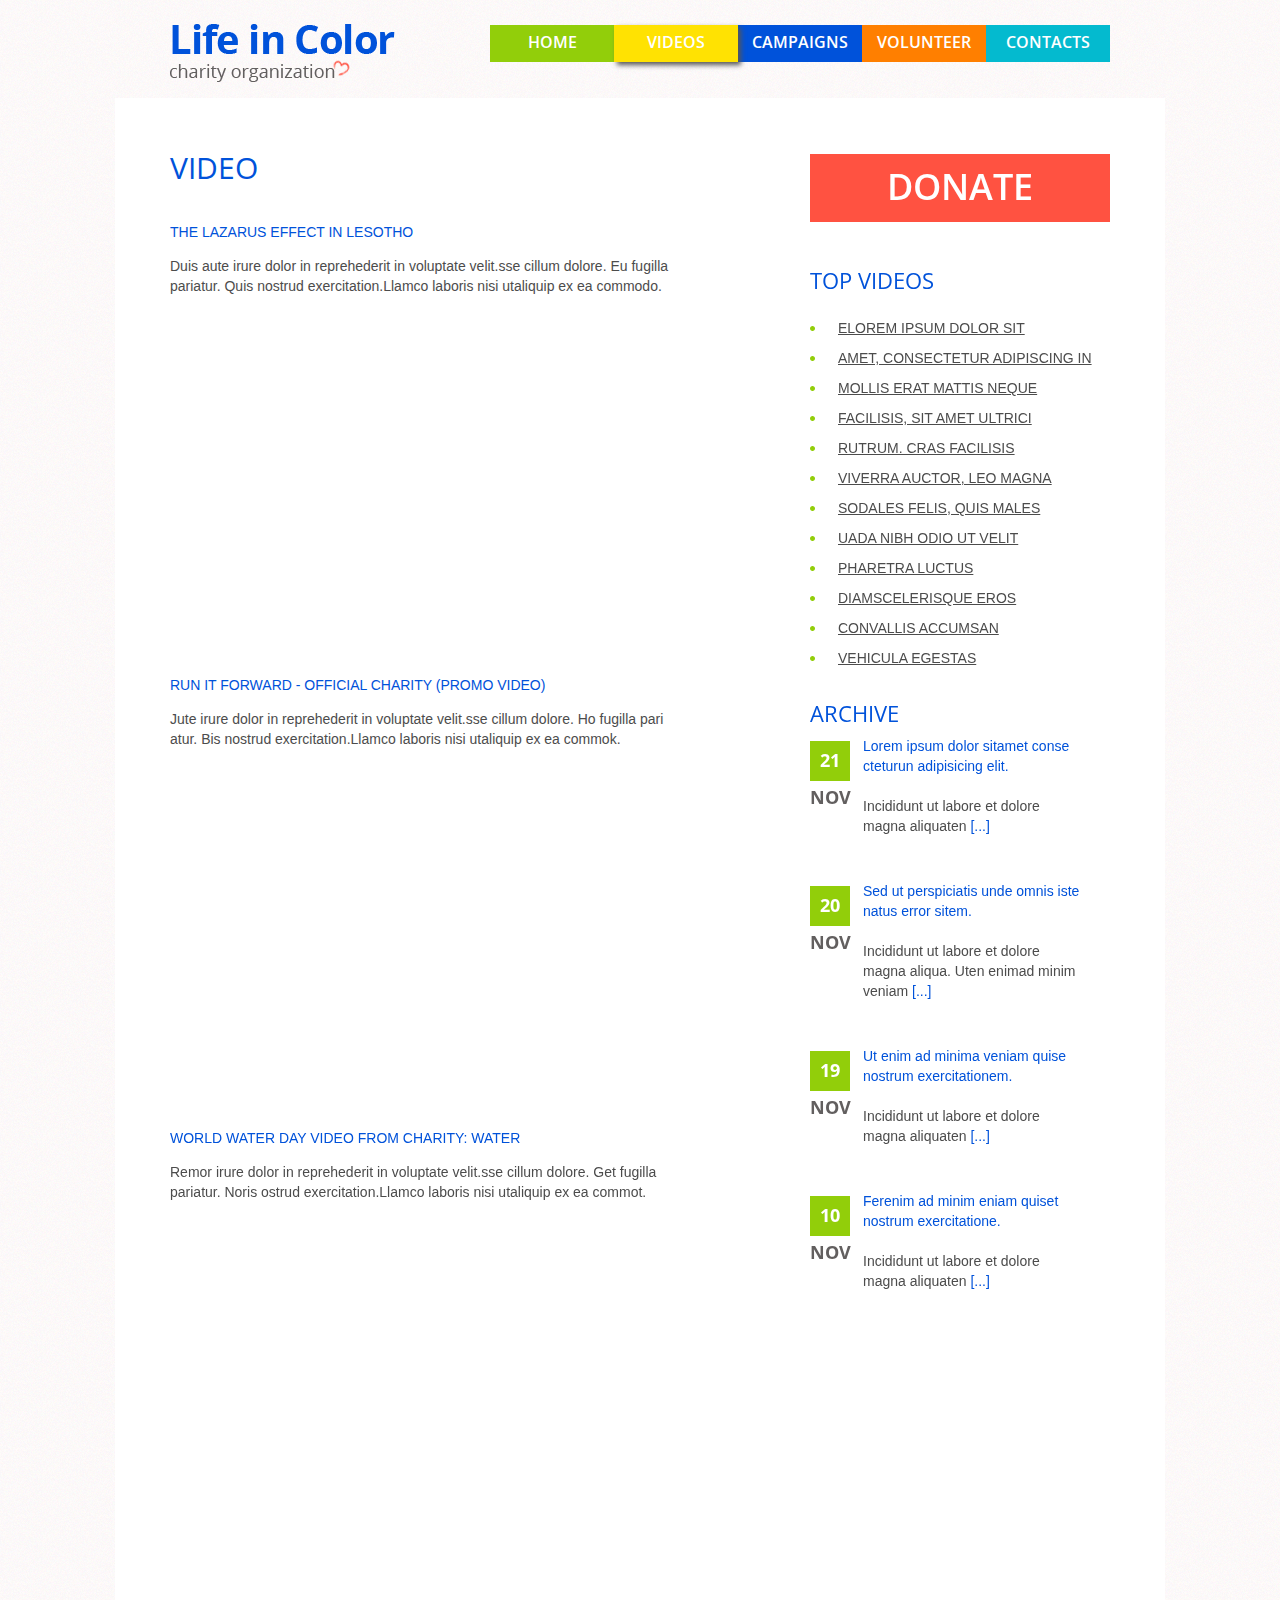
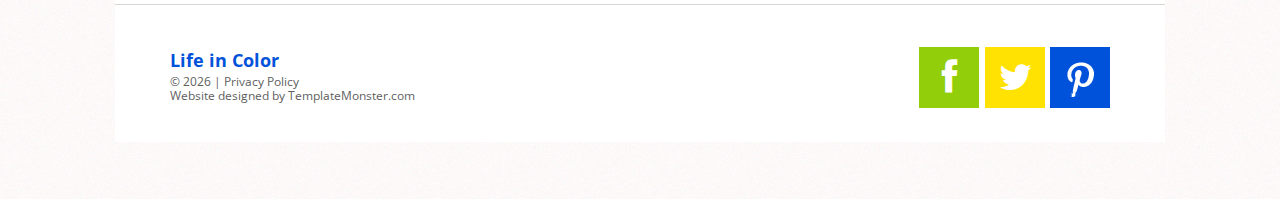
==== index-1.html @ 7e304234 "first commit" ====
<!DOCTYPE html>
<html lang="en">
	<head>
		<title>Videos</title>
		<meta charset="utf-8">
		<meta name = "format-detection" content = "telephone=no" />
		<link rel="icon" href="images/favicon.ico">
		<link rel="shortcut icon" href="images/favicon.ico" />
		<link rel="stylesheet" href="css/style.css">
		<script src="js/jquery.js"></script>
		<script src="js/jquery-migrate-1.1.1.js"></script>
		<script src="js/script.js"></script> 
		<script src="js/jquery.ui.totop.js"></script>
		<script src="js/superfish.js"></script>
		<script src="js/jquery.equalheights.js"></script>
		<script src="js/jquery.mobilemenu.js"></script>
		<script src="js/jquery.easing.1.3.js"></script>
		<script>
			$(document).ready(function(){
				$().UItoTop({ easingType: 'easeOutQuart' });
			}) 
		</script>
		<!--[if lt IE 8]>
			<div style=' clear: both; text-align:center; position: relative;'>
				<a href="http://windows.microsoft.com/en-US/internet-explorer/products/ie/home?ocid=ie6_countdown_bannercode">
					<img src="http://storage.ie6countdown.com/assets/100/images/banners/warning_bar_0000_us.jpg" border="0" height="42" width="820" alt="You are using an outdated browser. For a faster, safer browsing experience, upgrade for free today." />
				</a>
			</div>
		<![endif]-->
		<!--[if lt IE 9]>
			<script src="js/html5shiv.js"></script>
			<link rel="stylesheet" media="screen" href="css/ie.css">
		<![endif]-->
	</head>
	<body class="" id="top">
<!--==============================header=================================-->
		<header>
			<div class="clear"></div>
			<div class="container_12">
				<div class="grid_12">
					<h1>
						<a href="index.html">
							<img src="images/logo.png" alt="Your Happy Family">
						</a>
					</h1>
					<div class="menu_block">
						<nav class="horizontal-nav full-width horizontalNav-notprocessed">
							<ul class="sf-menu">
								<li>
									<a href="index.html">Home</a>
									<ul>
										<li><a href="#">history</a></li>
										<li><a href="#">offers</a></li>
										<li>
											<a href="#">news</a>
											<ul>
												<li><a href="#">fresh </a></li>
												<li><a href="#">archive</a></li>
											</ul>
										</li>
									</ul> 
								</li>
								<li class="current"><a href="index-1.html">Videos </a></li>
								<li><a href="index-2.html">Campaigns</a></li>
								<li><a href="index-3.html">Volunteer </a></li>
								<li><a href="index-4.html">Contacts</a></li>
							</ul>
						</nav>
						<div class="clear"></div>
					</div>
					<div class="clear"></div>
				</div>
			</div>
		</header>
		<div class="main">
<!--==============================Content=================================-->
			<div class="content"><div class="ic">More Website Templates @ TemplateMonster.com - December 16, 2013!</div>
				<div class="container_12">
					<div class="grid_7">
						<div class="pad1">
							<h3>Video</h3>
							<div class="video_block">
								<div class="text2"><a rel="nofollow" href="http://www.youtube.com/watch?v=W4GMYQx58OE">the Lazarus Effect in Lesotho</a></div>
								Duis aute irure dolor in reprehederit in voluptate velit.sse cillum dolore. Eu fugilla pariatur. Quis nostrud exercitation.Llamco laboris nisi utaliquip ex ea commodo.
								<figure class="video"><iframe  src="//www.youtube.com/embed/W4GMYQx58OE"></iframe></figure>
							</div>
							<div class="video_block">
								<div class="text2"><a rel="nofollow" href="http://www.youtube.com/watch?v=51eZ2IIPNas">Run It Forward - Official Charity (Promo Video)</a></div>
								Jute irure dolor in reprehederit in voluptate velit.sse cillum dolore. Ho fugilla pari atur. Bis nostrud exercitation.Llamco laboris nisi utaliquip ex ea commok.
								<figure class="video"><iframe  src="//www.youtube.com/embed/51eZ2IIPNas"></iframe></figure>
							</div>
							<div class="video_block">
								<div class="text2"><a rel="nofollow" href="http://www.youtube.com/watch?v=DEnlrE4iMBU">World Water Day Video from charity: water</a></div>
								Remor irure dolor in reprehederit in voluptate velit.sse cillum dolore. Get fugilla pariatur. Noris ostrud exercitation.Llamco laboris nisi utaliquip ex ea commot.
								<figure class="video"><iframe  src="//www.youtube.com/embed/DEnlrE4iMBU"></iframe></figure>
							</div>
						</div>
					</div>
					<div class="grid_4 prefix_1">
						<a href="#" class="donate">Donate</a>
						<h4>Top Videos</h4>
						<ul class="list">
							<li><a href="#">ELorem ipsum dolor sit </a></li>
							<li><a href="#">amet, consectetur adipiscing In</a></li>
							<li><a href="#">mollis erat mattis neque </a></li>
							<li><a href="#">facilisis, sit amet ultrici</a></li>
							<li><a href="#">rutrum. Cras facilisis</a></li>
							<li><a href="#">viverra auctor, leo magna </a></li>
							<li><a href="#">sodales felis, quis males</a></li>
							<li><a href="#">uada nibh odio ut velit</a></li>
							<li><a href="#">pharetra luctus </a></li>
							<li><a href="#">diamscelerisque eros</a></li>
							<li><a href="#">convallis accumsan</a></li>
							<li><a href="#">vehicula egestas </a></li>
						</ul>
						<h4 class="head1">Archive</h4>
						<div class="block3">
							<time datetime='2013-01-01'><span>21</span>nov</time>
							<div class="extra_wrapper">
							<p class="col1"><a href="#">Lorem ipsum dolor sitamet conse cteturun adipisicing elit.</a></p>Incididunt ut labore et dolore magna aliquaten 
							<span class="col1"><a href="#">[...]</a></span>
							</div>
						</div>
						<div class="block3">
							<time datetime='2013-01-01'><span>20</span>nov</time>
							<div class="extra_wrapper">
								<p class="col1"><a href="#">Sed ut perspiciatis unde omnis iste natus error sitem.</a></p>Incididunt ut labore et dolore magna aliqua. Uten enimad minim veniam
								<span class="col1"><a href="#">[...]</a></span>
							</div>
						</div>
						<div class="block3">
							<time datetime='2013-01-01'><span>19</span>nov</time>
							<div class="extra_wrapper">
								<p class="col1"><a href="#">Ut enim ad minima veniam quise nostrum exercitationem.</a></p>Incididunt ut labore et dolore magna aliquaten 
								<span class="col1"><a href="#">[...]</a></span>
							</div>
						</div>
						<div class="block3">
							<time datetime='2013-01-01'><span>10</span>nov</time>
							<div class="extra_wrapper">
								<p class="col1"><a href="#">Ferenim ad minim eniam quiset nostrum exercitatione.</a></p>Incididunt ut labore et dolore magna aliquaten 
								<span class="col1"><a href="#">[...]</a></span>
							</div>
						</div>
					</div>
				</div>
			</div>
<!--==============================footer=================================-->
			<footer>	
				<div class="hor bg3"></div>
				<div class="container_12">
					<div class="grid_12 ">  
						<div class="socials">
							<a href="#"></a>
							<a href="#"></a>
							<a href="#"></a>
							<div class="clear"></div>
						</div>
						<div class="copy">
							<strong>Life in Color</strong>   &copy; <span id="copyright-year"></span> | <a href="#">Privacy Policy</a> <br>
							Website designed by <a href="http://www.templatemonster.com/" rel="nofollow">TemplateMonster.com</a>
						</div>  
					</div>
				</div>  
			</footer>
		</div>
	</body>
</html>
---- css/style.css ----
@import "reset.css";
@import "skeleton.css";
@import "font-awesome.css";
@import "superfish.css";
@import url(//fonts.googleapis.com/css?family=Open+Sans:300);
@import url(//fonts.googleapis.com/css?family=Open+Sans+Condensed:700);
@import url(//fonts.googleapis.com/css?family=Open+Sans:400);
@import url(//fonts.googleapis.com/css?family=Open+Sans:600);
@import url(//fonts.googleapis.com/css?family=Open+Sans:700);


html {
	width: 100%;

}
a[href^="tel:"] {
 color: inherit;
 text-decoration: none;
}

* {
	-webkit-text-size-adjust: none;
}

body {
	position: relative;
	min-width: 1050px;
    background: url(../images/bg_body.png) 0 0 repeat #f9f9f6;
    color: #4c4c4c;
    font: 14px/20px Arial, Helvetica, sans-serif;
}

.ic {
	border:0;
	float:right;
	background:#fff;
	color:#f00;
	width:50%;
	line-height:10px;
	font-size:10px;
	margin:-220% 0 0 0;
	overflow:hidden;
	padding:0
}

p {
    margin-bottom: 20px;
}

p.p1 {
    margin-bottom: 40px;
}

p.p2 {
    margin-bottom: 34px;
}


	strong {
		font-weight: 700;
	}

address {
	font-style: normal;
}



input {
	border-radius: 0 !important;
	outline: none !important;
}


img {
	max-width: 100%;
}



/****Heads****/


h1, h2, h3, h4, h5, h6 {
    font-family: 'Open Sans', sans-serif;
	color: #1a1a1a;
    font-weight: normal;
}

h2 {
    font-size: 36px;
    line-height: 36px;
    text-transform: uppercase;
    color: #0052da;
    margin-top: -3px;
    margin-bottom: 38px;
}

.page1 h2 {
    padding-top: 65px;
    margin-bottom: 0;
    margin-top: 0;
}

h3 {
    font-size: 30px;
    line-height: 30px;
    padding-top: 2px;
    text-transform: uppercase;
    color: #0052da;
    margin-bottom: 39px;
}

.page1 h3 {
    margin-bottom: 11px;
    padding-top: 50px;
}

h3.head1 {
    padding-top: 40px;
    margin-bottom: 26px;
}

h4 {
    font-size: 22px;
    line-height: 20px;
    padding-top: 48px;
    text-transform: uppercase;
    color: #0052da;
    margin-bottom: 28px;
}

h4.head1 {
    padding-top: 35px;
    margin-bottom: 13px;
}
/****Lists****/

ul {
	padding: 0;
	margin: 0;
	list-style: none;
}




ul.list li {
    padding-left: 28px;
    font-size: 14px;
    background: url(../images/marker.png) 0 8px no-repeat;
    text-transform: uppercase;
}

ul.list li  a {
    text-decoration: underline;
}

ul.list  li+li {
    margin-top: 10px;
}

ul.list.l1 li {
    background-image: url(../images/marker1.png);
}

/****Links****/


a {
	text-decoration: none;
	color: inherit;
	outline: none;
	transition: 0.5s ease;
	-o-transition: 0.5s ease;
	-webkit-transition: 0.5s ease;
}

a:hover {
	color: #ff5241;
}

a.btn {
    font: 600 16px/20px 'Open Sans', sans-serif;
    text-transform: uppercase;
    color: #fff;
    letter-spacing: -1px;
    display: inline-block;
    margin-top: 16px;
    padding: 5px 13px 6px;
    background-color: #97cc1e;
    box-shadow: 0px 0px 0px transparent;

}

a.btn:hover {
    box-shadow: 3px 3px 5px #555;
}

.page1 a.btn {
    margin-top: 28px;
}

.block2 a.btn {
    margin-top: 16px;
}
/****classes****/

.mb0 {
	margin-bottom: 0px !important;
}
.m0 {
	margin: 0 !important;
}
.pad0 {
	padding: 0 !important;
}

.pad1 {
}


.img_inner {
	max-width: 100%;
	-moz-box-sizing: border-box;
	-webkit-box-sizing: border-box;
	-o-box-sizing: border-box;
	box-sizing: border-box;
	margin-bottom: 21px;
	margin-top: 7px;
}



.fleft {
	float: left;
	width: auto !important;
	margin-right: 20px;
	margin-bottom: 0px;
	margin-top: 5px;
}


.oh {
	overflow: hidden;
}
.fright {
	float: right !important;
}
.upp {
	text-transform: uppercase;
}

.nowrap {
    white-space: nowrap;
}

.alright {
	text-align: right;
}
.center {
	text-align: center;
}
.wrapper, .extra_wrapper {
	overflow: hidden;
}
.clear {
	float: none !important;
	clear: both;
}

.nowrap {
    white-space: nowrap;
}


/*header*/

.main {
    width: 1050px;
    margin: 0 auto 57px;
    padding-top: 53px;
    background-color: #fff;
}


header {
	display: block;
    overflow: hidden;
    padding-top: 24px;
    padding-bottom: 16px;
    position: relative;

}


header h1 {
	position: relative;
    text-align: center;
    z-index: 800;
    float: left;
}



header h1 a {
	display: inline-block;
	overflow: hidden;
	width: 225px;
    height: 58px;
	font-size: 0;
	line-height: 0;
	text-indent: -999px;
	transition: 0s ease;
	-o-transition: 0s ease;
	-webkit-transition: 0s ease;
}
header h1 a img {
	display: block;
}


/**Content**/


.content {
    padding-bottom: 86px;
}


.page1  .content {
    padding-bottom: 75px;
}



a.donate {
    font: 600 36px/36px 'Open Sans', sans-serif;
    color: #fff;
    display: block;
    margin-top: 3px;
    text-align: center;
    padding: 15px 0 17px;
    text-transform: uppercase;
    background-color: #ff5241;
    box-shadow: 0px 0px 0px transparent;
}

a.donate:hover {
    position: relative;
    box-shadow: 3px 3px 5px #555;
}

.text1 {
    font: 300 30px/30px 'Open Sans', sans-serif;
}

.page1 .text1 {
    padding-top: 42px;
    margin-bottom: 39px;
}


.col1 {
    color: #0052da;
}

.block2 {
    margin-top: 49px;
    background-color: #f8f8f8;
}

.block2 .title {
    text-transform: uppercase;
    color: #fff;
    text-align: center;
    padding: 22px 0 14px;
    background-color: #04bacf;
    font:  22px/20px 'Open Sans', sans-serif;
}

.block2 .pad {
    padding: 41px 22px 19px;
}

.st1 {
    padding-top: 12px;
    margin-bottom: 13px;
    display: block;
    font-size: 18px;
    line-height: 20px;
    color: #625f5f;
}

.text2 {
    font-size: 14px;
    margin-bottom: 14px;
    color: #0052da;
    text-transform: uppercase;
}

.pad1 {
    padding-right: 30px;
}

.video {
    margin-top: 19px;
    display: block;
    height: 297px;
}

.video_block+.video_block {
    margin-top: 63px;
}

.video iframe {
    height: 100%;
    width: 100%;
}

.block3  {
    padding-right: 30px;
    overflow: hidden;
}

.block3 time {
    margin-top: 5px;
    margin-right: 13px;
    width: 40px;
    text-align: center;
    display: block;
    float: left;
    color: #625f5f;
    text-transform: uppercase;
    font: bold 18px/20px 'Open Sans Condensed', sans-serif;;
}

.block3+.block3 {
    margin-top: 45px;
}

.block3 time span {
    margin-bottom: 6px;
    display: block;
    color: #fff;
    background-color: #92ce0a;
    line-height: 38px;
    width: 40px;
    height: 40px;
    text-align: center;
}

.blog {
    overflow: hidden;
    padding-right: 20px;
}

.blog .fleft {
    border: 3px solid #eae5e5;
}

.blog_info {
    margin-bottom: 20px;
}

.blog_info time {
    display: inline-block;
    padding-left: 25px;
    background: url(../images/cal_icon.png) 0 center no-repeat;
    margin-right: 16px;
}

.blog_info a.user {
    margin-right: 18px;
    padding-left: 28px;
    background: url(../images/user_icon.png) 0 center no-repeat;
}

.blog_info a.comment {
    padding-left: 24px;
    background: url(../images/comment_icon.png) 0 center no-repeat;
}

.blog a.btn {
    margin-top: 23px;
}

.blog+.blog {
    margin-top: 40px;
}

.text3 {
    font: 300  22px/20px 'Open Sans', sans-serif;

}

.perc {
    float: right;
}

.rate {
    padding-top: 15px;
}


.rate+.rate {
    margin-top: -1px;
}

.rate+.rate .scale{
    top: 1px;
}

.rate+.rate+.rate {
    margin-top: 4px;
    margin-bottom: 4px;
}

.scale {
    height: 12px;
    background-color: #9be3ec;
    position: relative;
}

.scale span {
    position: absolute;
    display: block;
    left: 0;
    top: 0;
    bottom: 0;
    width: 0%;
    background-color: #04bacf;
}

.pr1 span {
    width: 39%;
}

.pr2 span {
    width: 31%;
}

.pr3 span {
    width: 20%;
}

.pr4 span {
    width: 11%;
}

.bl1 .blog+.blog {
    margin-top: 0;
    padding-top: 25px;
}

.bl1 .blog {
    padding-top: 18px;
    padding-right: 0;
}

.bl1 .blog .fleft {
    margin-top: 3px;
}

.bl1 .blog .title {
    font-size: 18px;
    margin-bottom: 19px;
}

.bt1 {
    margin-top: 25px !important;
}

.style1 {
    line-height: 18px;
}

.style1  h3 {
    padding-top: 44px;
    padding-bottom: 2px;
}

.style1 p {
    margin-bottom: 21px;
}

.style1 p.col1 {
    margin-bottom: 18px;
}
/**Map**/

.map {
    overflow: hidden;
    position: relative;
    font-size: 14px;
}

 

.map figure {
    position: relative;
	display: block;
	width: 100%;
    padding-top: 10px;
    margin-bottom: 37px;
	-moz-box-sizing: border-box;
	-webkit-box-sizing: border-box;
	-o-box-sizing: border-box;
	box-sizing: border-box;
}


.map figure iframe {
	width: 100%;
	height: 350px;
	max-width: 100%;
}
.map address {
    margin-bottom: 16px;
    margin-top: -2px;
	display: block;
}


.map address dt {
    margin-bottom: 20px;
}

 address dd span {
	min-width: 82px;
	display: inline-block;
	text-align: left;
}

.map address dd span.col1 {
	min-width: 0;
}

.map a {

}


a.link-1 {
    color: #4cb6c5;
    text-decoration: underline;
}

a.link-1:hover {
    color: #ed2c67;
}
/**Footer**/
footer {
	display: block;
    position: relative;
    z-index: 10;
    text-align: left;
    color: #625f5f;
    border-top: 1px solid #d8d5d5;
    font: 12px/14px 'Open Sans', sans-serif;
    padding-top: 42px;
    padding-bottom: 24px;
}

.socials  {
    float: right;
    padding-bottom: 10px;
}

.socials a {
    display: block;
    float: left;
    width: 60px;
    height: 61px;
    position: relative;
    background-color: #92ce0a;
    color: #fff;
    box-shadow: 0px 0px 0px transparent;
    font: 36px/61px FontAwesome;
}

.socials a:hover {
    box-shadow: 3px 3px 5px #555;
}

.socials a+a {
    background-color: #ffe202;
    margin-left: 6px;
}

.socials a+a:after {
    content: '';
}

.socials a+a+a {
    margin-left: 5px;
    background-color: #ffe202;
    background: url(../images/last.png) 0 0 no-repeat #0052da;
}

.socials a+a+a:after {
    content: '';
}

.socials a:after {
    text-align: center;
    display: block;
    content: '';
    position: absolute;
    left: 0;
    right: 0;
    top: 0;
    bottom: 0;
}

.copy strong {
    padding-top: 1px;
    font-size: 18px;
    margin-bottom: 3px;
    line-height: 24px;
    display: block;
    color: #0052da;

}

#toTop {
    display: none;
    text-decoration: none;
    position: fixed;
    bottom: 40px;
    left: 51%;
    margin-left: 500px;
    overflow: hidden;
    width: 56px;
    height: 56px;
    border: none;
    text-indent: -999px;
    z-index: 20;
    background: url(../images/totop.png) no-repeat left 0;
    transition: 0s ease;
    -o-transition: 0s ease;
    -webkit-transition: 0s ease;
}
#toTop:hover {
    outline: none;
    background-position: right 0;
}
/*==================================RESPONSIVE LAYOUTS===============================================*/

@media only screen and (max-width: 1060px) {
    .main {
        width: auto;
        margin: 0 0 57px;
    }

    body {
        min-width: 960px;
    }
}

@media only screen and (max-width: 995px) {
 body {
 min-width: 768px;
}

.block1  {
    width: 164px;
}
 .map address+address {
    float: left;
 	margin-left: 30px;
 }
 .map figure,  .map figure iframe,  #form input,  #form textarea,  #form .success {
 width: 100% !important;
 float: none !important;
}
 #form .success {
 -moz-box-sizing: border-box;
 -webkit-box-sizing: border-box;
 -o-box-sizing: border-box;
 box-sizing: border-box;
}
 .map figure {
 height: auto !important;
}

.extra_wrapper {
 overflow: visible;
}

.map figure {
	margin-bottom: 15px;
}

.nowrap {
    white-space: normal;
}

.pad1 {
    padding-right: 0;
}

.block3 {
    padding-right: 0;
}

.flex-direction-nav {
    position: absolute;
    left: 0;
    right: 0;
    top: 0;
    bottom: 0;
}

.flex-direction-nav li a{
    display: block;
    float: left;
    width: 0px;
    height: 0px;
    text-indent: -1000px;
    margin-top: 80px;
    width: 0px;
    border-style: solid;
    border-width: 30px 40px 30px 0;
    border-color: transparent #ff5141 transparent transparent;
}

.flex-direction-nav li a:hover {
    opacity: 0.5;
}

.flex-direction-nav li  {
    float: left;
    margin: 0 5px;
}

.flex-direction-nav li+li {
    float: right;
}
.flex-direction-nav li+li>a {
    display: block;
    float: left;
    float: right;
    
    width: 0px;
    height: 0px;
    border-style: solid;
    border-width: 30px 0 30px 40px;
    border-color: transparent transparent transparent #ff5141;

}

}


@media only screen and (max-width: 767px) {
 body {
 min-width: 420px;
}

.flexslider {
    margin-right: 0 !important;
}


.video_block + .video_block {
    margin-top: 0;
}

.style1 {
    margin-bottom: 30px;
}

.video_block {
    margin-bottom: 63px;
}

.blog+.blog {
    margin-top: 0;
}

.blog {
    margin-bottom: 40px;
}

.bl1 .blog {
    margin-bottom: 0;    
}

 .map address {
    float: none;
    margin-left: 0 !important;
 }

  .map address +address {
    margin-top: 30px;
  }


header h1 {
	display: block;
	width: auto;
    position: relative;
	height: auto;
}




.img_inner {
width: 100% !important;
float: none !important;
margin-right: 0 !important;
margin-bottom: 20px !important;
}

h1 a {
	max-width: 90%;
}


.img_inner img {
	width: 100%;
}


 header h1 {
 margin-bottom: 20px;
 float: none;
 position: relative !important;
 left: auto;
 top: auto;
 right: auto;
 bottom: auto;

}



header h1 {
}
 header h1 a {
 	width: auto;
 	display: inline-block;
 height: auto;
}
 header h1 a img {
}

 .map {
 	padding-right: 0px !important;
 }

 .map figure iframe {
 width: 100%;
 height: 300px;
}
 .map address {
 	margin-right: 0;
}


 .content .noresize {
 width: auto !important;
 float: left !important;
 margin-right: 20px !important;
 margin-top: 4px !important;
}

 .img_inner {
 margin-top: 30px !important;
}


.camera_pag {
    right: 50%;
    margin-right: -180px;
}

.block1 {
    float: left;
    width: 33.3%;
}

.block1 img {
    width: 100%;
}

#owl {
    margin-top: 0;
}

.map {
    margin-bottom: 30px;
}
}
@media only screen and (max-width: 479px) {
 body {
 min-width: 300px;
}

.block1 a {
    font-size: 26px;
}

#owl .item img {
    width: 100%;
}

.socials {
    float: none;
    margin-bottom: 20px;
}

.flex-direction-nav li a {
    margin-top: 40px;
}

}
---- css/ie.css ----
.sf-menu>li>a, #owl .item a, a.btn, .block1 a
{
	behavior: url(js/PIE.htc);
	position: relative;
}


#form .invalid .error-message, #form .empty .empty-message {
	display: block;
}

#form .error-message, #form .empty-message {
	display: none;
}


.socials a:hover {
	filter:progid:DXImageTransform.Microsoft.Alpha(opacity=50);
}
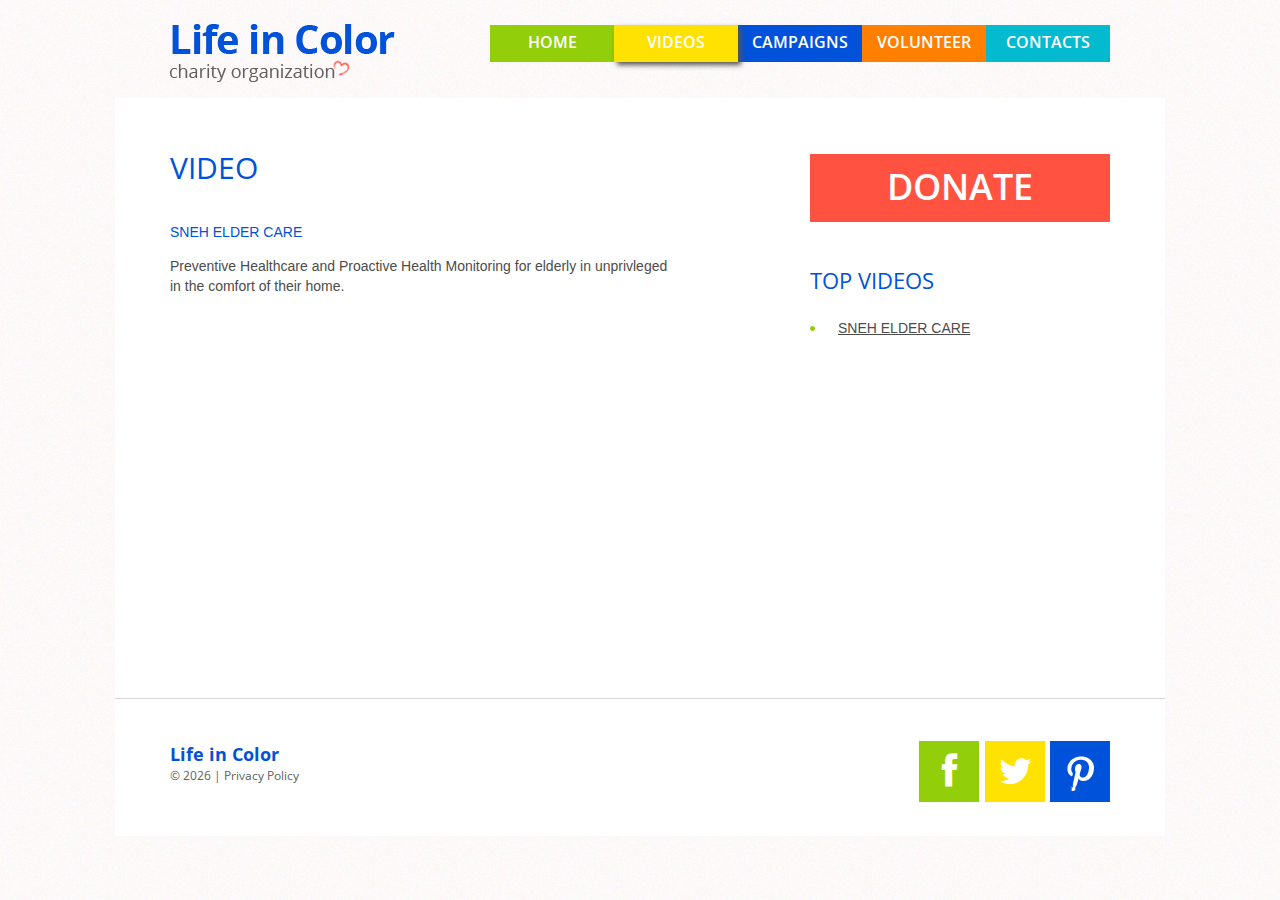
==== commit ab39f2b5: "Update index-1.html" ====
--- a/index-1.html
+++ b/index-1.html
@@ -80,19 +80,9 @@
 						<div class="pad1">
 							<h3>Video</h3>
 							<div class="video_block">
-								<div class="text2"><a rel="nofollow" href="http://www.youtube.com/watch?v=W4GMYQx58OE">the Lazarus Effect in Lesotho</a></div>
-								Duis aute irure dolor in reprehederit in voluptate velit.sse cillum dolore. Eu fugilla pariatur. Quis nostrud exercitation.Llamco laboris nisi utaliquip ex ea commodo.
-								<figure class="video"><iframe  src="//www.youtube.com/embed/W4GMYQx58OE"></iframe></figure>
-							</div>
-							<div class="video_block">
-								<div class="text2"><a rel="nofollow" href="http://www.youtube.com/watch?v=51eZ2IIPNas">Run It Forward - Official Charity (Promo Video)</a></div>
-								Jute irure dolor in reprehederit in voluptate velit.sse cillum dolore. Ho fugilla pari atur. Bis nostrud exercitation.Llamco laboris nisi utaliquip ex ea commok.
-								<figure class="video"><iframe  src="//www.youtube.com/embed/51eZ2IIPNas"></iframe></figure>
-							</div>
-							<div class="video_block">
-								<div class="text2"><a rel="nofollow" href="http://www.youtube.com/watch?v=DEnlrE4iMBU">World Water Day Video from charity: water</a></div>
-								Remor irure dolor in reprehederit in voluptate velit.sse cillum dolore. Get fugilla pariatur. Noris ostrud exercitation.Llamco laboris nisi utaliquip ex ea commot.
-								<figure class="video"><iframe  src="//www.youtube.com/embed/DEnlrE4iMBU"></iframe></figure>
+								<div class="text2"><a rel="nofollow" href="https://www.youtube.com/watch?v=4nldCrexpZU">Sneh Elder Care</a></div>
+							Preventive Healthcare and Proactive Health Monitoring for elderly in unprivleged in the comfort of their home. 								
+							<figure class="video"><iframe  src="//www.youtube.com/embed/4nldCrexpZU"></iframe></figure>
 							</div>
 						</div>
 					</div>
@@ -100,48 +90,8 @@
 						<a href="#" class="donate">Donate</a>
 						<h4>Top Videos</h4>
 						<ul class="list">
-							<li><a href="#">ELorem ipsum dolor sit </a></li>
-							<li><a href="#">amet, consectetur adipiscing In</a></li>
-							<li><a href="#">mollis erat mattis neque </a></li>
-							<li><a href="#">facilisis, sit amet ultrici</a></li>
-							<li><a href="#">rutrum. Cras facilisis</a></li>
-							<li><a href="#">viverra auctor, leo magna </a></li>
-							<li><a href="#">sodales felis, quis males</a></li>
-							<li><a href="#">uada nibh odio ut velit</a></li>
-							<li><a href="#">pharetra luctus </a></li>
-							<li><a href="#">diamscelerisque eros</a></li>
-							<li><a href="#">convallis accumsan</a></li>
-							<li><a href="#">vehicula egestas </a></li>
+							<li><a href="https://www.youtube.com/watch?v=4nldCrexpZU">Sneh Elder Care</a></li>
 						</ul>
-						<h4 class="head1">Archive</h4>
-						<div class="block3">
-							<time datetime='2013-01-01'><span>21</span>nov</time>
-							<div class="extra_wrapper">
-							<p class="col1"><a href="#">Lorem ipsum dolor sitamet conse cteturun adipisicing elit.</a></p>Incididunt ut labore et dolore magna aliquaten 
-							<span class="col1"><a href="#">[...]</a></span>
-							</div>
-						</div>
-						<div class="block3">
-							<time datetime='2013-01-01'><span>20</span>nov</time>
-							<div class="extra_wrapper">
-								<p class="col1"><a href="#">Sed ut perspiciatis unde omnis iste natus error sitem.</a></p>Incididunt ut labore et dolore magna aliqua. Uten enimad minim veniam
-								<span class="col1"><a href="#">[...]</a></span>
-							</div>
-						</div>
-						<div class="block3">
-							<time datetime='2013-01-01'><span>19</span>nov</time>
-							<div class="extra_wrapper">
-								<p class="col1"><a href="#">Ut enim ad minima veniam quise nostrum exercitationem.</a></p>Incididunt ut labore et dolore magna aliquaten 
-								<span class="col1"><a href="#">[...]</a></span>
-							</div>
-						</div>
-						<div class="block3">
-							<time datetime='2013-01-01'><span>10</span>nov</time>
-							<div class="extra_wrapper">
-								<p class="col1"><a href="#">Ferenim ad minim eniam quiset nostrum exercitatione.</a></p>Incididunt ut labore et dolore magna aliquaten 
-								<span class="col1"><a href="#">[...]</a></span>
-							</div>
-						</div>
 					</div>
 				</div>
 			</div>
@@ -158,11 +108,10 @@
 						</div>
 						<div class="copy">
 							<strong>Life in Color</strong>   &copy; <span id="copyright-year"></span> | <a href="#">Privacy Policy</a> <br>
-							Website designed by <a href="http://www.templatemonster.com/" rel="nofollow">TemplateMonster.com</a>
 						</div>  
 					</div>
 				</div>  
 			</footer>
 		</div>
 	</body>
-</html>+</html>
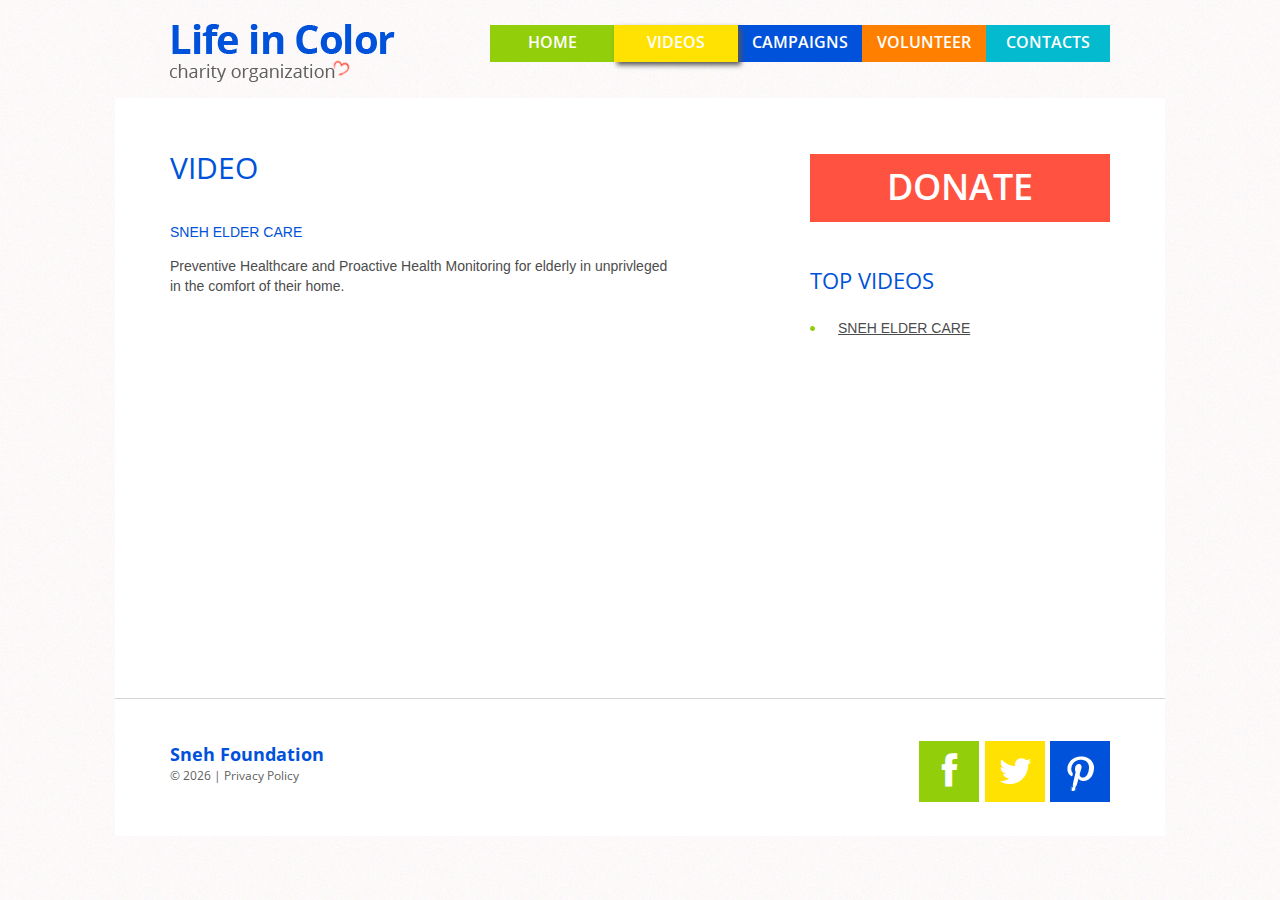
==== commit f1cf8972: "Update index-1.html" ====
--- a/index-1.html
+++ b/index-1.html
@@ -40,7 +40,7 @@
 				<div class="grid_12">
 					<h1>
 						<a href="index.html">
-							<img src="images/logo.png" alt="Your Happy Family">
+							<img src="images/logo.png" alt="Sneh Foundation">
 						</a>
 					</h1>
 					<div class="menu_block">
@@ -74,7 +74,7 @@
 		</header>
 		<div class="main">
 <!--==============================Content=================================-->
-			<div class="content"><div class="ic">More Website Templates @ TemplateMonster.com - December 16, 2013!</div>
+			<div class="content"><div class="ic"></div>
 				<div class="container_12">
 					<div class="grid_7">
 						<div class="pad1">
@@ -107,7 +107,7 @@
 							<div class="clear"></div>
 						</div>
 						<div class="copy">
-							<strong>Life in Color</strong>   &copy; <span id="copyright-year"></span> | <a href="#">Privacy Policy</a> <br>
+							<strong>Sneh Foundation</strong>   &copy; <span id="copyright-year"></span> | <a href="#">Privacy Policy</a> <br>
 						</div>  
 					</div>
 				</div>  
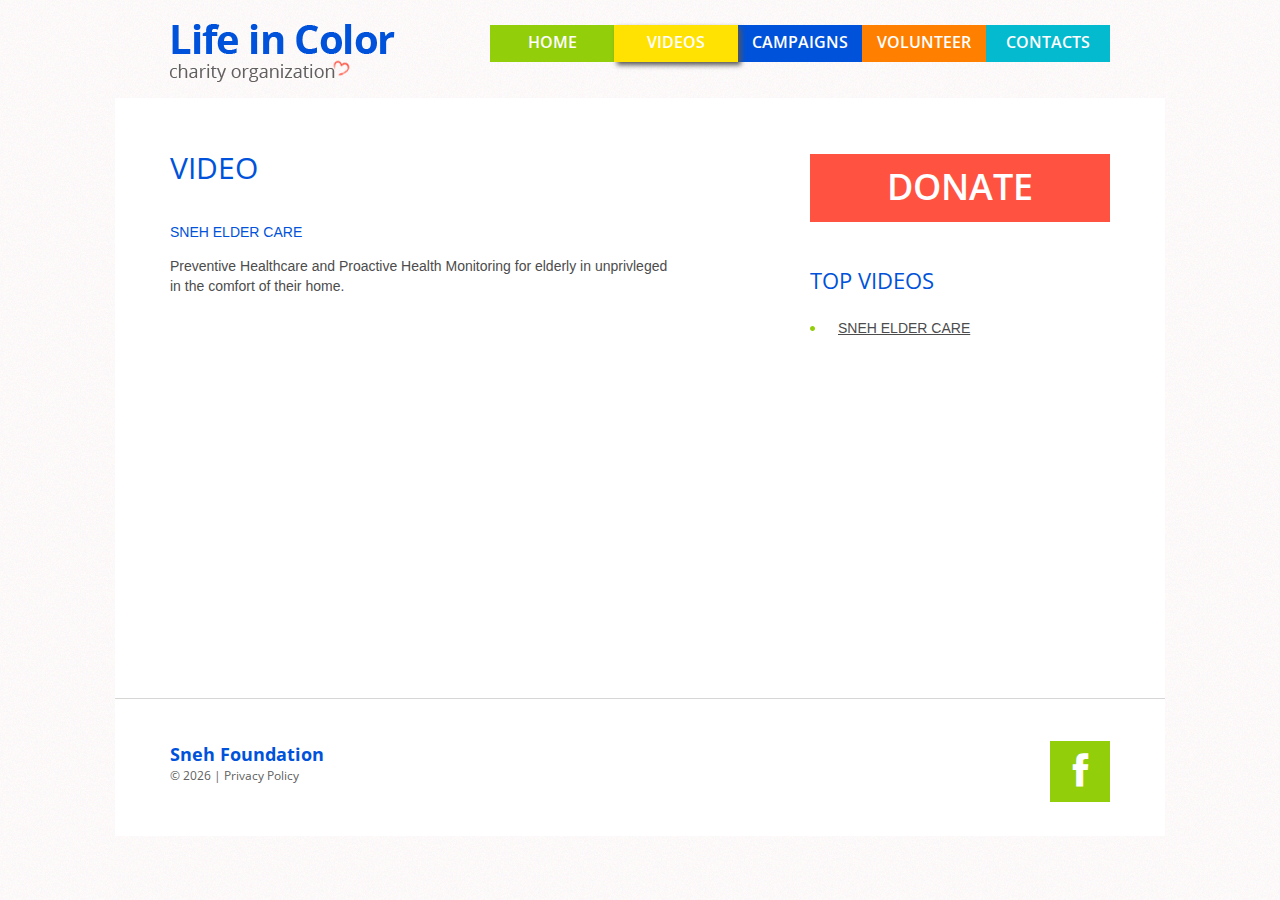
==== commit a734b470: "Update index-1.html" ====
--- a/index-1.html
+++ b/index-1.html
@@ -101,9 +101,7 @@
 				<div class="container_12">
 					<div class="grid_12 ">  
 						<div class="socials">
-							<a href="#"></a>
-							<a href="#"></a>
-							<a href="#"></a>
+							<a href="https://m.facebook.com/Sneh-Foundation-136083433482227/"></a>
 							<div class="clear"></div>
 						</div>
 						<div class="copy">
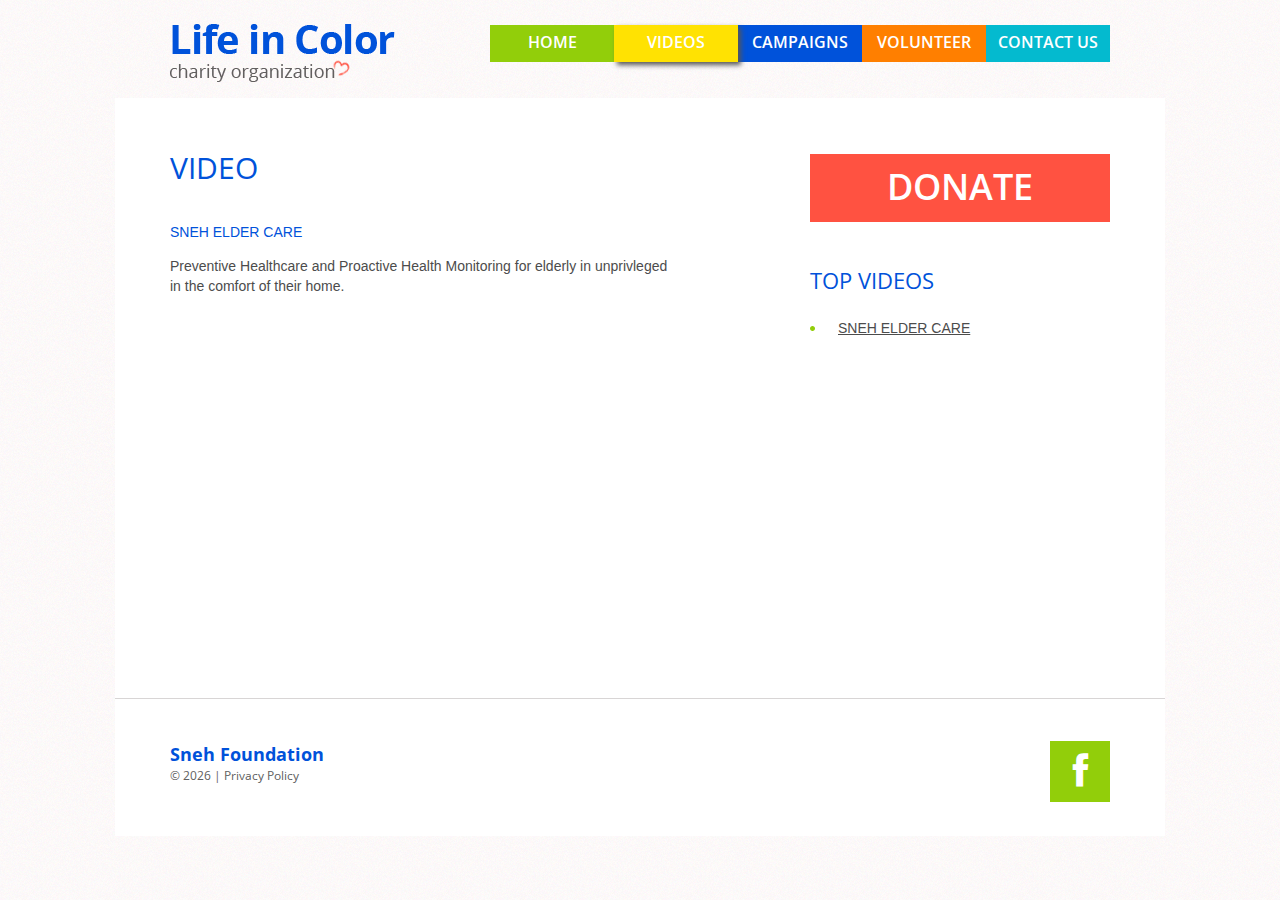
==== commit 1e1198eb: "Update index-1.html" ====
--- a/index-1.html
+++ b/index-1.html
@@ -63,7 +63,7 @@
 								<li class="current"><a href="index-1.html">Videos </a></li>
 								<li><a href="index-2.html">Campaigns</a></li>
 								<li><a href="index-3.html">Volunteer </a></li>
-								<li><a href="index-4.html">Contacts</a></li>
+								<li><a href="index-4.html">Contact us</a></li>
 							</ul>
 						</nav>
 						<div class="clear"></div>
